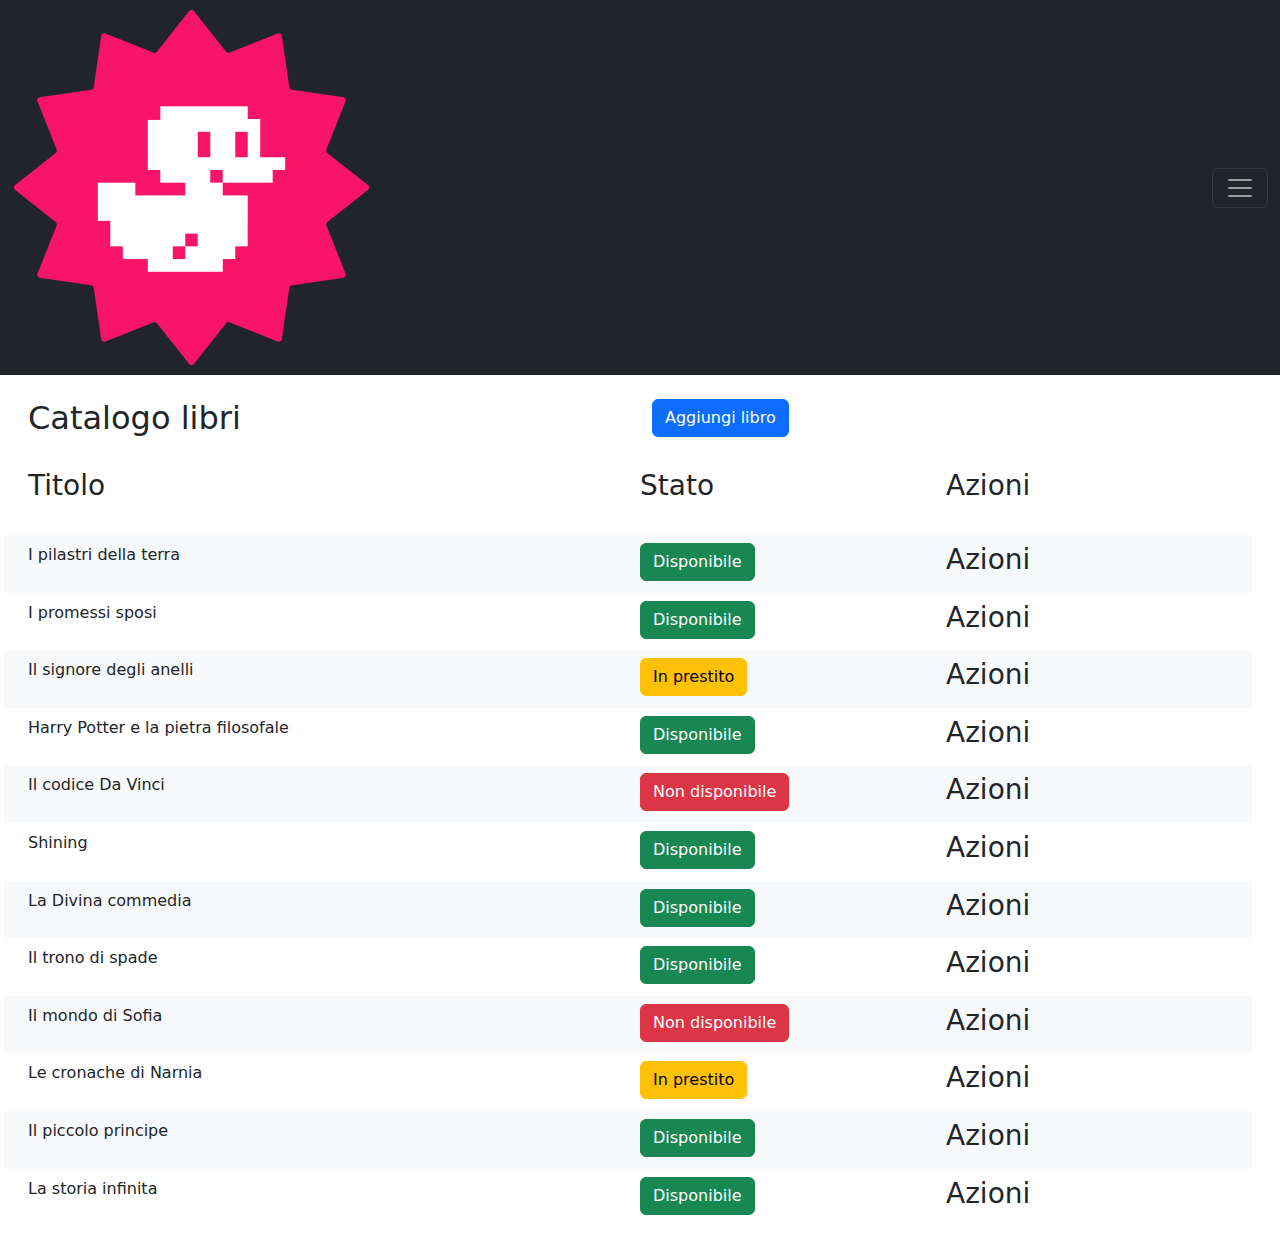
==== index.html @ d04297a4 "feat: continuo esercizio" ====
<!DOCTYPE html>
<html lang="en">
<head>
    <meta charset="UTF-8">
    <meta name="viewport" content="width=device-width, initial-scale=1.0">
    <title>Document</title>
    <!-- BOOTSTRAP -->
    <link href="https://cdn.jsdelivr.net/npm/bootstrap@5.3.3/dist/css/bootstrap.min.css" rel="stylesheet" integrity="sha384-QWTKZyjpPEjISv5WaRU9OFeRpok6YctnYmDr5pNlyT2bRjXh0JMhjY6hW+ALEwIH" crossorigin="anonymous">
</head>
<body>
    <header>
        <!-- NAVBAR -->

        <nav class="navbar navbar-expand-xs navbar-md navbar-lg bg-dark" data-bs-theme="dark">
            <div class="container-fluid">
                <img src="./img/duck.png" class="img-responsive" alt="logo duck">
                <button
            class="navbar-toggler"
            type="button"
            data-bs-toggle="collapse"
            data-bs-target="#navbarSupportedContent"
            aria-controls="navbarSupportedContent"
            aria-expanded="false"
            aria-label="Toggle navigation"
          >
            <span class="navbar-toggler-icon"></span>
          </button>

          <div class="collapse navbar-collapse" id="navbarSupportedContent">
            <ul class="navbar-nav me-auto mb-2 mb-lg-0">
              <li class="nav-item">
                <a class="nav-link active" aria-current="page" href="#">Home</a>
              </li>
              <li class="nav-item">
                <a class="nav-link" href="#">Link</a>
              </li>
              <li>
                <a href="">
                  <i class="bi bi-info-circle"></i>
                </a>
              </li>
            </ul>
          </div>
            </div>
            
        </nav>

        <!-- MENU BOTTOM         -->



    </header>

    <main class="px-3">
      <section>
        <div class="container-fluid py-4">
          <div class="row">
            <div class="col-6">
              <h2>Catalogo libri</h2>
            </div>
            <div class="col-6">
              <button type="button" class="btn btn-primary">Aggiungi libro</button>
            </div>

            <div class="row py-4">
              <div class="col-6">
                <h3>Titolo</h3>
              </div>
              <div class="col-3">
                <h3>Stato</h3>
              </div>
              <div class="col-3">
                <h3>Azioni</h3>
              </div>
            </div>

            <div class="row py-2 bg-light">
              <div class="col-6">
                <p>I pilastri della terra</p>
              </div>
              <div class="col-3">
                <button type="button" class="btn btn-success">Disponibile</button>
              </div>
              <div class="col-3">
                <h3>Azioni</h3>
              </div>
            </div>

            <div class="row py-2">
              <div class="col-6">
                <p>I promessi sposi</p>
              </div>
              <div class="col-3">
                <button type="button" class="btn btn-success">Disponibile</button>
              </div>
              <div class="col-3">
                <h3>Azioni</h3>
              </div>
            </div>

            <div class="row py-2 bg-light">
              <div class="col-6">
                <p>Il signore degli anelli</p>
              </div>
              <div class="col-3">
                <button type="button" class="btn btn-warning">In prestito</button>
              </div>
              <div class="col-3">
                <h3>Azioni</h3>
              </div>
            </div>

            <div class="row py-2">
              <div class="col-6">
                <p>Harry Potter e la pietra filosofale</p>
              </div>
              <div class="col-3">
                <button type="button" class="btn btn-success">Disponibile</button>
              </div>
              <div class="col-3">
                <h3>Azioni</h3>
              </div>
            </div>

            <div class="row py-2 bg-light">
              <div class="col-6">
                <p>Il codice Da Vinci</p>
              </div>
              <div class="col-3">
                <button type="button" class="btn btn-danger">Non disponibile</button>
              </div>
              <div class="col-3">
                <h3>Azioni</h3>
              </div>
            </div>

            <div class="row py-2">
              <div class="col-6">
                <p>Shining</p>
              </div>
              <div class="col-3">
                <button type="button" class="btn btn-success">Disponibile</button>
              </div>
              <div class="col-3">
                <h3>Azioni</h3>
              </div>
            </div>

            <div class="row py-2 bg-light">
              <div class="col-6">
                <p>La Divina commedia</p>
              </div>
              <div class="col-3">
                <button type="button" class="btn btn-success">Disponibile</button>
              </div>
              <div class="col-3">
                <h3>Azioni</h3>
              </div>
            </div>

            <div class="row py-2">
              <div class="col-6">
                <p>Il trono di spade</p>
              </div>
              <div class="col-3">
                <button type="button" class="btn btn-success">Disponibile</button>
              </div>
              <div class="col-3">
                <h3>Azioni</h3>
              </div>
            </div>

            <div class="row py-2 bg-light">
              <div class="col-6">
                <p>Il mondo di Sofia</p>
              </div>
              <div class="col-3">
                <button type="button" class="btn btn-danger">Non disponibile</button>
              </div>
              <div class="col-3">
                <h3>Azioni</h3>
              </div>
            </div>

            <div class="row py-2">
              <div class="col-6">
                <p>Le cronache di Narnia</p>
              </div>
              <div class="col-3">
                <button type="button" class="btn btn-warning">In prestito</button>
              </div>
              <div class="col-3">
                <h3>Azioni</h3>
              </div>
            </div>

            <div class="row py-2 bg-light">
              <div class="col-6">
                <p>Il piccolo principe</p>
              </div>
              <div class="col-3">
                <button type="button" class="btn btn-success">Disponibile</button>
              </div>
              <div class="col-3">
                <h3>Azioni</h3>
              </div>
            </div>

            <div class="row py-2">
              <div class="col-6">
                <p>La storia infinita</p>
              </div>
              <div class="col-3">
                <button type="button" class="btn btn-success">Disponibile</button>
              </div>
              <div class="col-3">
                <h3>Azioni</h3>
              </div>
            </div>
          </div>
          
          
        </div>
       
      </section>
    </main>
    
</body>
</html>
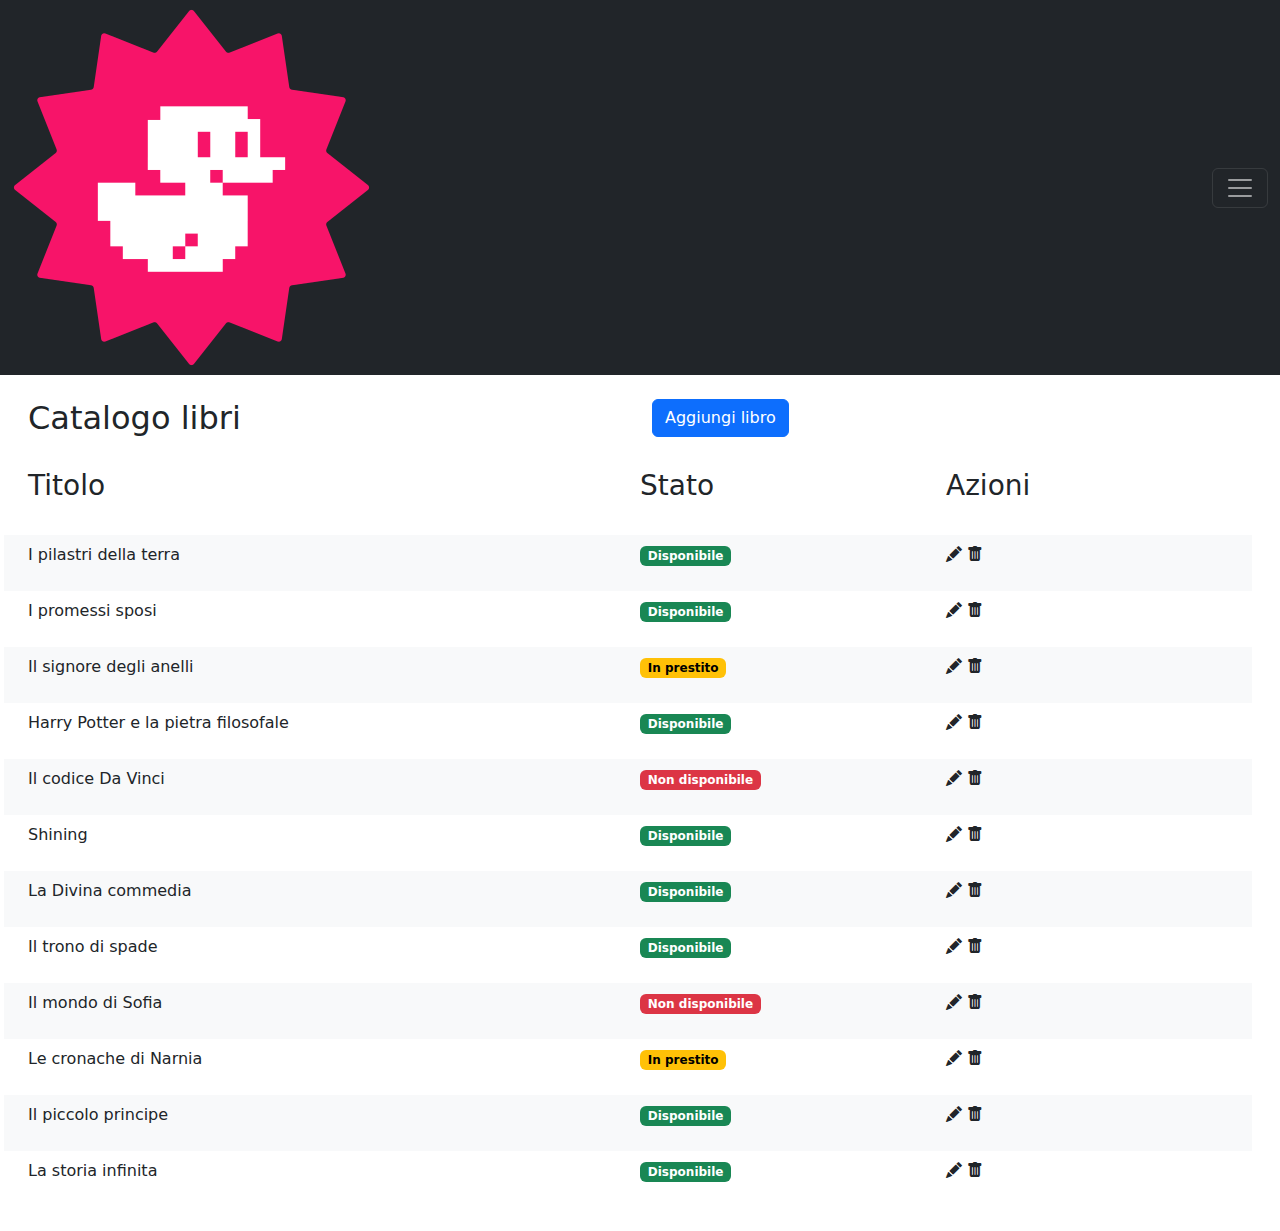
==== commit 5400809c: "feat: proseguimento" ====
--- a/index.html
+++ b/index.html
@@ -5,26 +5,37 @@
     <meta name="viewport" content="width=device-width, initial-scale=1.0">
     <title>Document</title>
     <!-- BOOTSTRAP -->
+
     <link href="https://cdn.jsdelivr.net/npm/bootstrap@5.3.3/dist/css/bootstrap.min.css" rel="stylesheet" integrity="sha384-QWTKZyjpPEjISv5WaRU9OFeRpok6YctnYmDr5pNlyT2bRjXh0JMhjY6hW+ALEwIH" crossorigin="anonymous">
+    <!-- BOOTSTRSP ICONS -->
+
+    <link rel="stylesheet" href="https://cdn.jsdelivr.net/npm/bootstrap-icons@1.11.3/font/bootstrap-icons.min.css">
 </head>
 <body>
     <header>
+
         <!-- NAVBAR -->
 
         <nav class="navbar navbar-expand-xs navbar-md navbar-lg bg-dark" data-bs-theme="dark">
             <div class="container-fluid">
                 <img src="./img/duck.png" class="img-responsive" alt="logo duck">
-                <button
-            class="navbar-toggler"
-            type="button"
-            data-bs-toggle="collapse"
-            data-bs-target="#navbarSupportedContent"
-            aria-controls="navbarSupportedContent"
-            aria-expanded="false"
-            aria-label="Toggle navigation"
-          >
-            <span class="navbar-toggler-icon"></span>
-          </button>
+
+                 <!-- MENU BOTTOM         -->
+
+                 <button
+                 class="navbar-toggler"
+                 type="button"
+                 data-bs-toggle="collapse"
+                 data-bs-target="#navbarSupportedContent"
+                 aria-controls="navbarSupportedContent"
+                 aria-expanded="false"
+                 aria-label="Toggle navigation"
+               >
+                 <span class="navbar-toggler-icon"></span>
+               </button>
+
+               <!-- MENU DI NAVIGAZIONE -->
+
 
           <div class="collapse navbar-collapse" id="navbarSupportedContent">
             <ul class="navbar-nav me-auto mb-2 mb-lg-0">
@@ -34,20 +45,11 @@
               <li class="nav-item">
                 <a class="nav-link" href="#">Link</a>
               </li>
-              <li>
-                <a href="">
-                  <i class="bi bi-info-circle"></i>
-                </a>
-              </li>
             </ul>
           </div>
             </div>
             
         </nav>
-
-        <!-- MENU BOTTOM         -->
-
-
 
     </header>
 
@@ -79,10 +81,11 @@
                 <p>I pilastri della terra</p>
               </div>
               <div class="col-3">
-                <button type="button" class="btn btn-success">Disponibile</button>
-              </div>
-              <div class="col-3">
-                <h3>Azioni</h3>
+                <span class="badge text-bg-success">Disponibile</span>
+              </div>
+              <div class="col-3">
+                <i class="bi bi-pencil-fill"></i>
+                <i class="bi bi-trash-fill"></i>
               </div>
             </div>
 
@@ -91,10 +94,11 @@
                 <p>I promessi sposi</p>
               </div>
               <div class="col-3">
-                <button type="button" class="btn btn-success">Disponibile</button>
-              </div>
-              <div class="col-3">
-                <h3>Azioni</h3>
+                <span class="badge text-bg-success">Disponibile</span>
+              </div>
+              <div class="col-3">
+                <i class="bi bi-pencil-fill"></i>
+                <i class="bi bi-trash-fill"></i>
               </div>
             </div>
 
@@ -103,10 +107,11 @@
                 <p>Il signore degli anelli</p>
               </div>
               <div class="col-3">
-                <button type="button" class="btn btn-warning">In prestito</button>
-              </div>
-              <div class="col-3">
-                <h3>Azioni</h3>
+                <span class="badge text-bg-warning">In prestito</span>
+              </div>
+              <div class="col-3">
+                <i class="bi bi-pencil-fill"></i>
+                <i class="bi bi-trash-fill"></i>
               </div>
             </div>
 
@@ -115,10 +120,11 @@
                 <p>Harry Potter e la pietra filosofale</p>
               </div>
               <div class="col-3">
-                <button type="button" class="btn btn-success">Disponibile</button>
-              </div>
-              <div class="col-3">
-                <h3>Azioni</h3>
+                <span class="badge text-bg-success">Disponibile</span>
+              </div>
+              <div class="col-3">
+                <i class="bi bi-pencil-fill"></i>
+                <i class="bi bi-trash-fill"></i>
               </div>
             </div>
 
@@ -127,10 +133,11 @@
                 <p>Il codice Da Vinci</p>
               </div>
               <div class="col-3">
-                <button type="button" class="btn btn-danger">Non disponibile</button>
-              </div>
-              <div class="col-3">
-                <h3>Azioni</h3>
+                <span class="badge text-bg-danger">Non disponibile</span>
+              </div>
+              <div class="col-3">
+                <i class="bi bi-pencil-fill"></i>
+                <i class="bi bi-trash-fill"></i>
               </div>
             </div>
 
@@ -139,10 +146,11 @@
                 <p>Shining</p>
               </div>
               <div class="col-3">
-                <button type="button" class="btn btn-success">Disponibile</button>
-              </div>
-              <div class="col-3">
-                <h3>Azioni</h3>
+                <span class="badge text-bg-success">Disponibile</span>
+              </div>
+              <div class="col-3">
+                <i class="bi bi-pencil-fill"></i>
+                <i class="bi bi-trash-fill"></i>
               </div>
             </div>
 
@@ -151,10 +159,11 @@
                 <p>La Divina commedia</p>
               </div>
               <div class="col-3">
-                <button type="button" class="btn btn-success">Disponibile</button>
-              </div>
-              <div class="col-3">
-                <h3>Azioni</h3>
+                <span class="badge text-bg-success">Disponibile</span>
+              </div>
+              <div class="col-3">
+                <i class="bi bi-pencil-fill"></i>
+                <i class="bi bi-trash-fill"></i>
               </div>
             </div>
 
@@ -163,10 +172,11 @@
                 <p>Il trono di spade</p>
               </div>
               <div class="col-3">
-                <button type="button" class="btn btn-success">Disponibile</button>
-              </div>
-              <div class="col-3">
-                <h3>Azioni</h3>
+                <span class="badge text-bg-success">Disponibile</span>
+              </div>
+              <div class="col-3">
+                <i class="bi bi-pencil-fill"></i>
+                <i class="bi bi-trash-fill"></i>
               </div>
             </div>
 
@@ -175,10 +185,11 @@
                 <p>Il mondo di Sofia</p>
               </div>
               <div class="col-3">
-                <button type="button" class="btn btn-danger">Non disponibile</button>
-              </div>
-              <div class="col-3">
-                <h3>Azioni</h3>
+                <span class="badge text-bg-danger">Non disponibile</span>
+              </div>
+              <div class="col-3">
+                <i class="bi bi-pencil-fill"></i>
+                <i class="bi bi-trash-fill"></i>
               </div>
             </div>
 
@@ -187,10 +198,11 @@
                 <p>Le cronache di Narnia</p>
               </div>
               <div class="col-3">
-                <button type="button" class="btn btn-warning">In prestito</button>
-              </div>
-              <div class="col-3">
-                <h3>Azioni</h3>
+                <span class="badge text-bg-warning">In prestito</span>
+              </div>
+              <div class="col-3">
+                <i class="bi bi-pencil-fill"></i>
+                <i class="bi bi-trash-fill"></i>
               </div>
             </div>
 
@@ -199,10 +211,11 @@
                 <p>Il piccolo principe</p>
               </div>
               <div class="col-3">
-                <button type="button" class="btn btn-success">Disponibile</button>
-              </div>
-              <div class="col-3">
-                <h3>Azioni</h3>
+                <span class="badge text-bg-success">Disponibile</span>
+              </div>
+              <div class="col-3">
+                <i class="bi bi-pencil-fill"></i>
+                <i class="bi bi-trash-fill"></i>
               </div>
             </div>
 
@@ -211,10 +224,11 @@
                 <p>La storia infinita</p>
               </div>
               <div class="col-3">
-                <button type="button" class="btn btn-success">Disponibile</button>
-              </div>
-              <div class="col-3">
-                <h3>Azioni</h3>
+                <span class="badge text-bg-success">Disponibile</span>
+              </div>
+              <div class="col-3">
+                <i class="bi bi-pencil-fill"></i>
+                <i class="bi bi-trash-fill"></i>
               </div>
             </div>
           </div>
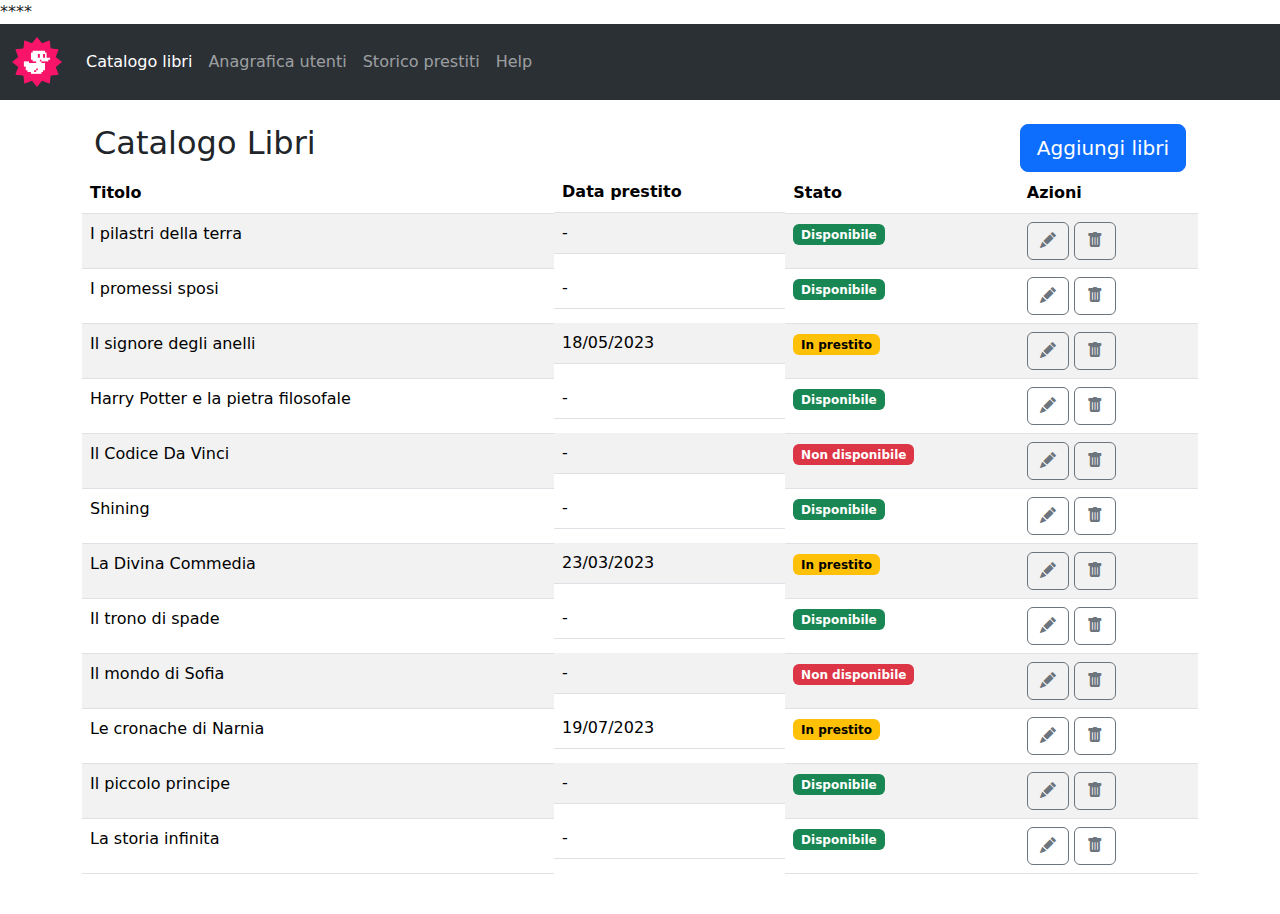
==== commit 0831f608: "feat: fine esercizio" ====
--- a/index.html
+++ b/index.html
@@ -10,234 +10,303 @@
     <!-- BOOTSTRSP ICONS -->
 
     <link rel="stylesheet" href="https://cdn.jsdelivr.net/npm/bootstrap-icons@1.11.3/font/bootstrap-icons.min.css">
+
+    **<!-- JavaScript Bundle with Popper -->**
+
+    <script src="https://cdn.jsdelivr.net/npm/bootstrap@5.1.2/dist/js/bootstrap.bundle.min.js" integrity="sha384-kQtW33rZJAHjgefvhyyzcGF3C5TFyBQBA13V1RKPf4uH+bwyzQxZ6CmMZHmNBEfJ" crossorigin="anonymous"></script>
 </head>
 <body>
     <header>
 
         <!-- NAVBAR -->
-
-        <nav class="navbar navbar-expand-xs navbar-md navbar-lg bg-dark" data-bs-theme="dark">
-            <div class="container-fluid">
-                <img src="./img/duck.png" class="img-responsive" alt="logo duck">
-
-                 <!-- MENU BOTTOM         -->
-
-                 <button
-                 class="navbar-toggler"
-                 type="button"
-                 data-bs-toggle="collapse"
-                 data-bs-target="#navbarSupportedContent"
-                 aria-controls="navbarSupportedContent"
-                 aria-expanded="false"
-                 aria-label="Toggle navigation"
-               >
-                 <span class="navbar-toggler-icon"></span>
-               </button>
-
-               <!-- MENU DI NAVIGAZIONE -->
-
-
-          <div class="collapse navbar-collapse" id="navbarSupportedContent">
-            <ul class="navbar-nav me-auto mb-2 mb-lg-0">
-              <li class="nav-item">
-                <a class="nav-link active" aria-current="page" href="#">Home</a>
-              </li>
-              <li class="nav-item">
-                <a class="nav-link" href="#">Link</a>
-              </li>
-            </ul>
-          </div>
-            </div>
-            
-        </nav>
-
-    </header>
-
-    <main class="px-3">
-      <section>
-        <div class="container-fluid py-4">
-          <div class="row">
-            <div class="col-6">
-              <h2>Catalogo libri</h2>
-            </div>
-            <div class="col-6">
-              <button type="button" class="btn btn-primary">Aggiungi libro</button>
-            </div>
-
-            <div class="row py-4">
-              <div class="col-6">
-                <h3>Titolo</h3>
-              </div>
-              <div class="col-3">
-                <h3>Stato</h3>
-              </div>
-              <div class="col-3">
-                <h3>Azioni</h3>
-              </div>
-            </div>
-
-            <div class="row py-2 bg-light">
-              <div class="col-6">
-                <p>I pilastri della terra</p>
-              </div>
-              <div class="col-3">
-                <span class="badge text-bg-success">Disponibile</span>
-              </div>
-              <div class="col-3">
-                <i class="bi bi-pencil-fill"></i>
-                <i class="bi bi-trash-fill"></i>
-              </div>
-            </div>
-
-            <div class="row py-2">
-              <div class="col-6">
-                <p>I promessi sposi</p>
-              </div>
-              <div class="col-3">
-                <span class="badge text-bg-success">Disponibile</span>
-              </div>
-              <div class="col-3">
-                <i class="bi bi-pencil-fill"></i>
-                <i class="bi bi-trash-fill"></i>
-              </div>
-            </div>
-
-            <div class="row py-2 bg-light">
-              <div class="col-6">
-                <p>Il signore degli anelli</p>
-              </div>
-              <div class="col-3">
-                <span class="badge text-bg-warning">In prestito</span>
-              </div>
-              <div class="col-3">
-                <i class="bi bi-pencil-fill"></i>
-                <i class="bi bi-trash-fill"></i>
-              </div>
-            </div>
-
-            <div class="row py-2">
-              <div class="col-6">
-                <p>Harry Potter e la pietra filosofale</p>
-              </div>
-              <div class="col-3">
-                <span class="badge text-bg-success">Disponibile</span>
-              </div>
-              <div class="col-3">
-                <i class="bi bi-pencil-fill"></i>
-                <i class="bi bi-trash-fill"></i>
-              </div>
-            </div>
-
-            <div class="row py-2 bg-light">
-              <div class="col-6">
-                <p>Il codice Da Vinci</p>
-              </div>
-              <div class="col-3">
-                <span class="badge text-bg-danger">Non disponibile</span>
-              </div>
-              <div class="col-3">
-                <i class="bi bi-pencil-fill"></i>
-                <i class="bi bi-trash-fill"></i>
-              </div>
-            </div>
-
-            <div class="row py-2">
-              <div class="col-6">
-                <p>Shining</p>
-              </div>
-              <div class="col-3">
-                <span class="badge text-bg-success">Disponibile</span>
-              </div>
-              <div class="col-3">
-                <i class="bi bi-pencil-fill"></i>
-                <i class="bi bi-trash-fill"></i>
-              </div>
-            </div>
-
-            <div class="row py-2 bg-light">
-              <div class="col-6">
-                <p>La Divina commedia</p>
-              </div>
-              <div class="col-3">
-                <span class="badge text-bg-success">Disponibile</span>
-              </div>
-              <div class="col-3">
-                <i class="bi bi-pencil-fill"></i>
-                <i class="bi bi-trash-fill"></i>
-              </div>
-            </div>
-
-            <div class="row py-2">
-              <div class="col-6">
-                <p>Il trono di spade</p>
-              </div>
-              <div class="col-3">
-                <span class="badge text-bg-success">Disponibile</span>
-              </div>
-              <div class="col-3">
-                <i class="bi bi-pencil-fill"></i>
-                <i class="bi bi-trash-fill"></i>
-              </div>
-            </div>
-
-            <div class="row py-2 bg-light">
-              <div class="col-6">
-                <p>Il mondo di Sofia</p>
-              </div>
-              <div class="col-3">
-                <span class="badge text-bg-danger">Non disponibile</span>
-              </div>
-              <div class="col-3">
-                <i class="bi bi-pencil-fill"></i>
-                <i class="bi bi-trash-fill"></i>
-              </div>
-            </div>
-
-            <div class="row py-2">
-              <div class="col-6">
-                <p>Le cronache di Narnia</p>
-              </div>
-              <div class="col-3">
-                <span class="badge text-bg-warning">In prestito</span>
-              </div>
-              <div class="col-3">
-                <i class="bi bi-pencil-fill"></i>
-                <i class="bi bi-trash-fill"></i>
-              </div>
-            </div>
-
-            <div class="row py-2 bg-light">
-              <div class="col-6">
-                <p>Il piccolo principe</p>
-              </div>
-              <div class="col-3">
-                <span class="badge text-bg-success">Disponibile</span>
-              </div>
-              <div class="col-3">
-                <i class="bi bi-pencil-fill"></i>
-                <i class="bi bi-trash-fill"></i>
-              </div>
-            </div>
-
-            <div class="row py-2">
-              <div class="col-6">
-                <p>La storia infinita</p>
-              </div>
-              <div class="col-3">
-                <span class="badge text-bg-success">Disponibile</span>
-              </div>
-              <div class="col-3">
-                <i class="bi bi-pencil-fill"></i>
-                <i class="bi bi-trash-fill"></i>
-              </div>
+        <nav class="navbar navbar-expand-lg bg-body-tertiary bg-dark" data-bs-theme="dark" >
+          <div class="container-fluid">
+            <a class="navbar-brand" href="#"> <img src="./img/duck.png" alt="Bootstrap" width="50" height="50"></a>
+            <button class="navbar-toggler" type="button" data-bs-toggle="collapse" data-bs-target="#navbarSupportedContent" aria-controls="navbarSupportedContent" aria-expanded="false" aria-label="Toggle navigation">
+              <span class="navbar-toggler-icon"></span>
+            </button>
+            <div class="collapse navbar-collapse" id="navbarSupportedContent">
+              <ul class="navbar-nav me-auto mb-2 mb-lg-0">
+                <li class="nav-item">
+                  <a class="nav-link active" aria-current="page" href="#">Catalogo libri</a>
+                </li>
+                <li class="nav-item">
+                  <a class="nav-link" href="#">Anagrafica utenti</a>
+                </li>
+                <li class="nav-item">
+                  <a class="nav-link" href="#">Storico prestiti</a>
+                </li>
+                <li class="nav-item">
+                  <a class="nav-link" href="#">Help</a>
+                </li>
+              </ul>
             </div>
           </div>
+        </nav>
+        
+    </header>
+
+    <main class="py-4">
+      <!-- PRIMA SECTION -->
+
+      <section>
+        <div class="container d-flex justify-content-between px-4">
+          <h2>Catalogo Libri</h2>
+          <button type="button" class="btn btn-primary btn-lg">Aggiungi libri</button>
+        </div>
+      </section>
+
+      <section>
+        <!-- SECONDA SECTION -->
+
+         <div class="container">
+          <table class="table table-striped">
+            <thead>
+              <tr>
+                <th scope="col-5">Titolo</th>
+                <th scope="col-3" class="d-none d-sm-block">Data prestito</th>
+                <th scope="col-3">Stato</th>
+                <th scope="col-1">Azioni</th>
+              </tr>
+            </thead>
+            <tbody>
+
+              <!-- ROW 1 -->
+
+              <tr>
+                <td>I pilastri della terra</td>
+                <td class="d-none d-sm-block">-</td>
+                <td>
+                  <span class="badge text-bg-success">Disponibile</span>
+                </td>
+                <td>
+                  <button type="button" class="btn btn-outline-secondary">
+                    <i class="bi bi-pencil-fill"></i>
+                  </button>
+                  <button type="button" class="btn btn-outline-secondary">
+                    <i class="bi bi-trash-fill"></i>
+                  </button>
+                </td>
+              </tr>
+
+              <!-- ROW 2 -->
+
+              <tr>
+                <td>I promessi sposi</td>
+                <td class="d-none d-sm-block">-</td>
+                <td>
+                  <span class="badge text-bg-success">Disponibile</span>
+                </td>
+                <td>
+                  <button type="button" class="btn btn-outline-secondary">
+                    <i class="bi bi-pencil-fill"></i>
+                  </button>
+                  <button type="button" class="btn btn-outline-secondary">
+                    <i class="bi bi-trash-fill"></i>
+                  </button>
+                </td>
+              </tr>
+
+              <!-- ROW 3 -->
+
+              <tr>
+                <td>Il signore degli anelli</td>
+                <td class="d-none d-sm-block">18/05/2023</td>
+                <td>
+                  <span class="badge text-bg-warning">In prestito</span>
+                </td>
+                <td>
+                  <button type="button" class="btn btn-outline-secondary">
+                    <i class="bi bi-pencil-fill"></i>
+                  </button>
+                  <button type="button" class="btn btn-outline-secondary">
+                    <i class="bi bi-trash-fill"></i>
+                  </button>
+                </td>
+              </tr>
+
+              <!-- ROW 4 -->
+
+              <tr>
+                <td>Harry Potter e la pietra filosofale</td>
+                <td class="d-none d-sm-block">-</td>
+                <td>
+                  <span class="badge text-bg-success">Disponibile</span>
+                </td>
+                <td>
+                  <button type="button" class="btn btn-outline-secondary">
+                    <i class="bi bi-pencil-fill"></i>
+                  </button>
+                  <button type="button" class="btn btn-outline-secondary">
+                    <i class="bi bi-trash-fill"></i>
+                  </button>
+                </td>
+              </tr>
+
+              <!-- ROW 5 -->
+              <tr>
+                <td>Il Codice Da Vinci</td>
+                <td class="d-none d-sm-block">-</td>
+                <td>
+                  <span class="badge text-bg-danger">Non disponibile</span>
+                </td>
+                <td>
+                  <button type="button" class="btn btn-outline-secondary">
+                    <i class="bi bi-pencil-fill"></i>
+                  </button>
+                  <button type="button" class="btn btn-outline-secondary">
+                    <i class="bi bi-trash-fill"></i>
+                  </button>
+                </td>
+              </tr>
+
+              <!-- ROW 6 -->
+
+              <tr>
+                <td>Shining</td>
+                <td class="d-none d-sm-block">-</td>
+                <td>
+                  <span class="badge text-bg-success">Disponibile</span>
+                </td>
+                <td>
+                  <button type="button" class="btn btn-outline-secondary">
+                    <i class="bi bi-pencil-fill"></i>
+                  </button>
+                  <button type="button" class="btn btn-outline-secondary">
+                    <i class="bi bi-trash-fill"></i>
+                  </button>
+                </td>
+              </tr>
+
+              <!-- ROW 7 -->
+
+              <tr>
+                <td>La Divina Commedia</td>
+                <td class="d-none d-sm-block">23/03/2023</td>
+                <td>
+                  <span class="badge text-bg-warning">In prestito</span>
+                </td>
+                <td>
+                  <button type="button" class="btn btn-outline-secondary">
+                    <i class="bi bi-pencil-fill"></i>
+                  </button>
+                  <button type="button" class="btn btn-outline-secondary">
+                    <i class="bi bi-trash-fill"></i>
+                  </button>
+                </td>
+              </tr>
+
+              <!-- ROW 8 -->
+
+              <tr>
+                <td>Il trono di spade</td>
+                <td class="d-none d-sm-block">-</td>
+                <td>
+                  <span class="badge text-bg-success">Disponibile</span>
+                </td>
+                <td>
+                  <button type="button" class="btn btn-outline-secondary">
+                    <i class="bi bi-pencil-fill"></i>
+                  </button>
+                  <button type="button" class="btn btn-outline-secondary">
+                    <i class="bi bi-trash-fill"></i>
+                  </button>
+                </td>
+              </tr>
+
+              <!-- ROW 9 -->
+
+              <tr>
+                <td>Il mondo di Sofia</td>
+                <td class="d-none d-sm-block">-</td>
+                <td>
+                  <span class="badge text-bg-danger">Non disponibile</span>
+                </td>
+                <td>
+                  <button type="button" class="btn btn-outline-secondary">
+                    <i class="bi bi-pencil-fill"></i>
+                  </button>
+                  <button type="button" class="btn btn-outline-secondary">
+                    <i class="bi bi-trash-fill"></i>
+                  </button>
+                </td>
+              </tr>
+
+              <!-- ROW 10 -->
+
+              <tr>
+                <td>Le cronache di Narnia</td>
+                <td class="d-none d-sm-block">19/07/2023</td>
+                <td>
+                  <span class="badge text-bg-warning">In prestito</span>
+                </td>
+                <td>
+                  <button type="button" class="btn btn-outline-secondary">
+                    <i class="bi bi-pencil-fill"></i>
+                  </button>
+                  <button type="button" class="btn btn-outline-secondary">
+                    <i class="bi bi-trash-fill"></i>
+                  </button>
+                </td>
+              </tr>
+
+              <!-- ROW 11 -->
+
+              <tr>
+                <td>Il piccolo principe</td>
+                <td class="d-none d-sm-block">-</td>
+                <td>
+                  <span class="badge text-bg-success">Disponibile</span>
+                </td>
+                <td>
+                  <button type="button" class="btn btn-outline-secondary">
+                    <i class="bi bi-pencil-fill"></i>
+                  </button>
+                  <button type="button" class="btn btn-outline-secondary">
+                    <i class="bi bi-trash-fill"></i>
+                  </button>
+                </td>
+              </tr>
+
+              <!-- ROW 12 -->
+
+              <tr>
+                <td>La storia infinita</td>
+                <td class="d-none d-sm-block">-</td>
+                <td>
+                  <span class="badge text-bg-success">Disponibile</span>
+                </td>
+                <td>
+                  <button type="button" class="btn btn-outline-secondary">
+                    <i class="bi bi-pencil-fill"></i>
+                  </button>
+                  <button type="button" class="btn btn-outline-secondary">
+                    <i class="bi bi-trash-fill"></i>
+                  </button>
+                </td>
+              </tr>
+
+
+
+
+             
+             
+            </tbody>
+          </table>
+
+  
+        
+
+      </section>
+
+
+         </div>
           
-          
-        </div>
+
+    </main>
        
-      </section>
-    </main>
+
+         
     
 </body>
 </html>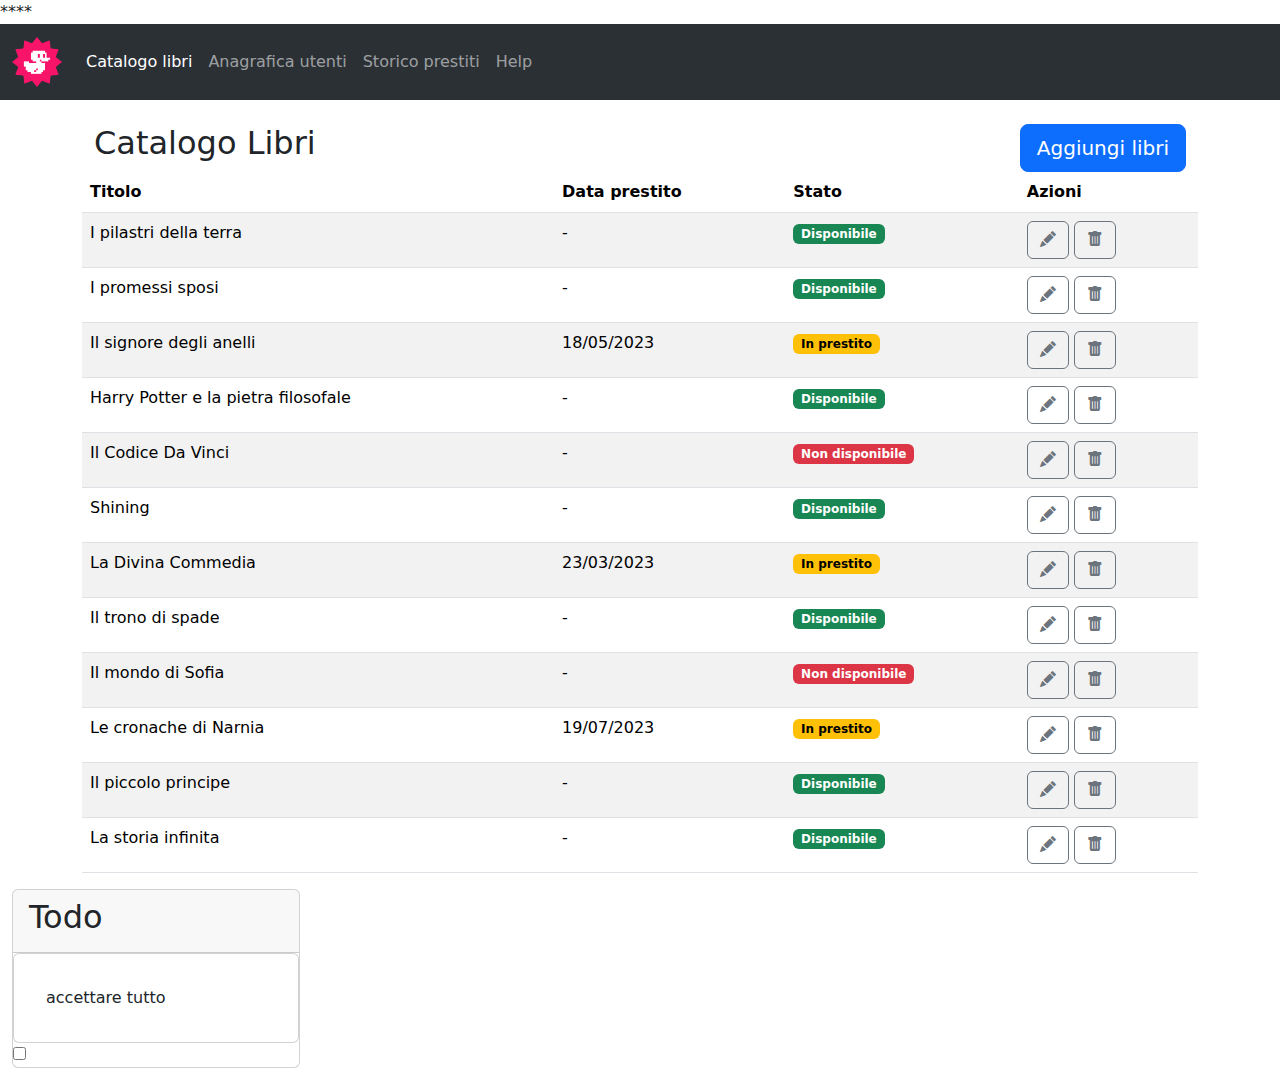
==== commit 95030680: "feat: miglioramento table" ====
--- a/index.html
+++ b/index.html
@@ -64,7 +64,7 @@
             <thead>
               <tr>
                 <th scope="col-5">Titolo</th>
-                <th scope="col-3" class="d-none d-sm-block">Data prestito</th>
+                <th scope="col-3" class="d-none d-sm-table-cell">Data prestito</th>
                 <th scope="col-3">Stato</th>
                 <th scope="col-1">Azioni</th>
               </tr>
@@ -75,7 +75,7 @@
 
               <tr>
                 <td>I pilastri della terra</td>
-                <td class="d-none d-sm-block">-</td>
+                <td class="d-none d-sm-table-cell">-</td>
                 <td>
                   <span class="badge text-bg-success">Disponibile</span>
                 </td>
@@ -93,7 +93,7 @@
 
               <tr>
                 <td>I promessi sposi</td>
-                <td class="d-none d-sm-block">-</td>
+                <td class="d-none d-sm-table-cell">-</td>
                 <td>
                   <span class="badge text-bg-success">Disponibile</span>
                 </td>
@@ -111,7 +111,7 @@
 
               <tr>
                 <td>Il signore degli anelli</td>
-                <td class="d-none d-sm-block">18/05/2023</td>
+                <td class="d-none d-sm-table-cell">18/05/2023</td>
                 <td>
                   <span class="badge text-bg-warning">In prestito</span>
                 </td>
@@ -129,7 +129,7 @@
 
               <tr>
                 <td>Harry Potter e la pietra filosofale</td>
-                <td class="d-none d-sm-block">-</td>
+                <td class="d-none d-sm-table-cell">-</td>
                 <td>
                   <span class="badge text-bg-success">Disponibile</span>
                 </td>
@@ -146,7 +146,7 @@
               <!-- ROW 5 -->
               <tr>
                 <td>Il Codice Da Vinci</td>
-                <td class="d-none d-sm-block">-</td>
+                <td class="d-none d-sm-table-cell">-</td>
                 <td>
                   <span class="badge text-bg-danger">Non disponibile</span>
                 </td>
@@ -164,7 +164,7 @@
 
               <tr>
                 <td>Shining</td>
-                <td class="d-none d-sm-block">-</td>
+                <td class="d-none d-sm-table-cell">-</td>
                 <td>
                   <span class="badge text-bg-success">Disponibile</span>
                 </td>
@@ -182,7 +182,7 @@
 
               <tr>
                 <td>La Divina Commedia</td>
-                <td class="d-none d-sm-block">23/03/2023</td>
+                <td class="d-none d-sm-table-cell">23/03/2023</td>
                 <td>
                   <span class="badge text-bg-warning">In prestito</span>
                 </td>
@@ -200,7 +200,7 @@
 
               <tr>
                 <td>Il trono di spade</td>
-                <td class="d-none d-sm-block">-</td>
+                <td class="d-none d-sm-table-cell">-</td>
                 <td>
                   <span class="badge text-bg-success">Disponibile</span>
                 </td>
@@ -218,7 +218,7 @@
 
               <tr>
                 <td>Il mondo di Sofia</td>
-                <td class="d-none d-sm-block">-</td>
+                <td class="d-none d-sm-table-cell">-</td>
                 <td>
                   <span class="badge text-bg-danger">Non disponibile</span>
                 </td>
@@ -236,7 +236,7 @@
 
               <tr>
                 <td>Le cronache di Narnia</td>
-                <td class="d-none d-sm-block">19/07/2023</td>
+                <td class="d-none d-sm-table-cell">19/07/2023</td>
                 <td>
                   <span class="badge text-bg-warning">In prestito</span>
                 </td>
@@ -254,7 +254,7 @@
 
               <tr>
                 <td>Il piccolo principe</td>
-                <td class="d-none d-sm-block">-</td>
+                <td class="d-none d-sm-table-cell">-</td>
                 <td>
                   <span class="badge text-bg-success">Disponibile</span>
                 </td>
@@ -272,31 +272,49 @@
 
               <tr>
                 <td>La storia infinita</td>
-                <td class="d-none d-sm-block">-</td>
-                <td>
-                  <span class="badge text-bg-success">Disponibile</span>
-                </td>
-                <td>
-                  <button type="button" class="btn btn-outline-secondary">
-                    <i class="bi bi-pencil-fill"></i>
-                  </button>
-                  <button type="button" class="btn btn-outline-secondary">
-                    <i class="bi bi-trash-fill"></i>
-                  </button>
-                </td>
-              </tr>
-
-
-
-
-             
-             
+                <td class="d-none d-sm-table-cell">-</td>
+                <td>
+                  <span class="badge text-bg-success">Disponibile</span>
+                </td>
+                <td>
+                  <button type="button" class="btn btn-outline-secondary">
+                    <i class="bi bi-pencil-fill"></i>
+                  </button>
+                  <button type="button" class="btn btn-outline-secondary">
+                    <i class="bi bi-trash-fill"></i>
+                  </button>
+                </td>
+              </tr>  
             </tbody>
           </table>
 
+      </section>
+
+      <!-- TERZA SECTION -->
+
+      <section>
+        <div class="container-fluid">
+
+          <div class="card" style="width: 18rem;">
+            <div class="card-header">
+              <h2>Todo</h2>
+            </div>
+
+            <div class="card">
+              <div class="card-body m-3">
+                accettare tutto 
+              </div>
+            </div>
   
+            <div>
+              <input type="checkbox" chiamare la segr>
+  
+            </div>
+            
+          </div>
+
+        </div>
         
-
       </section>
 
 
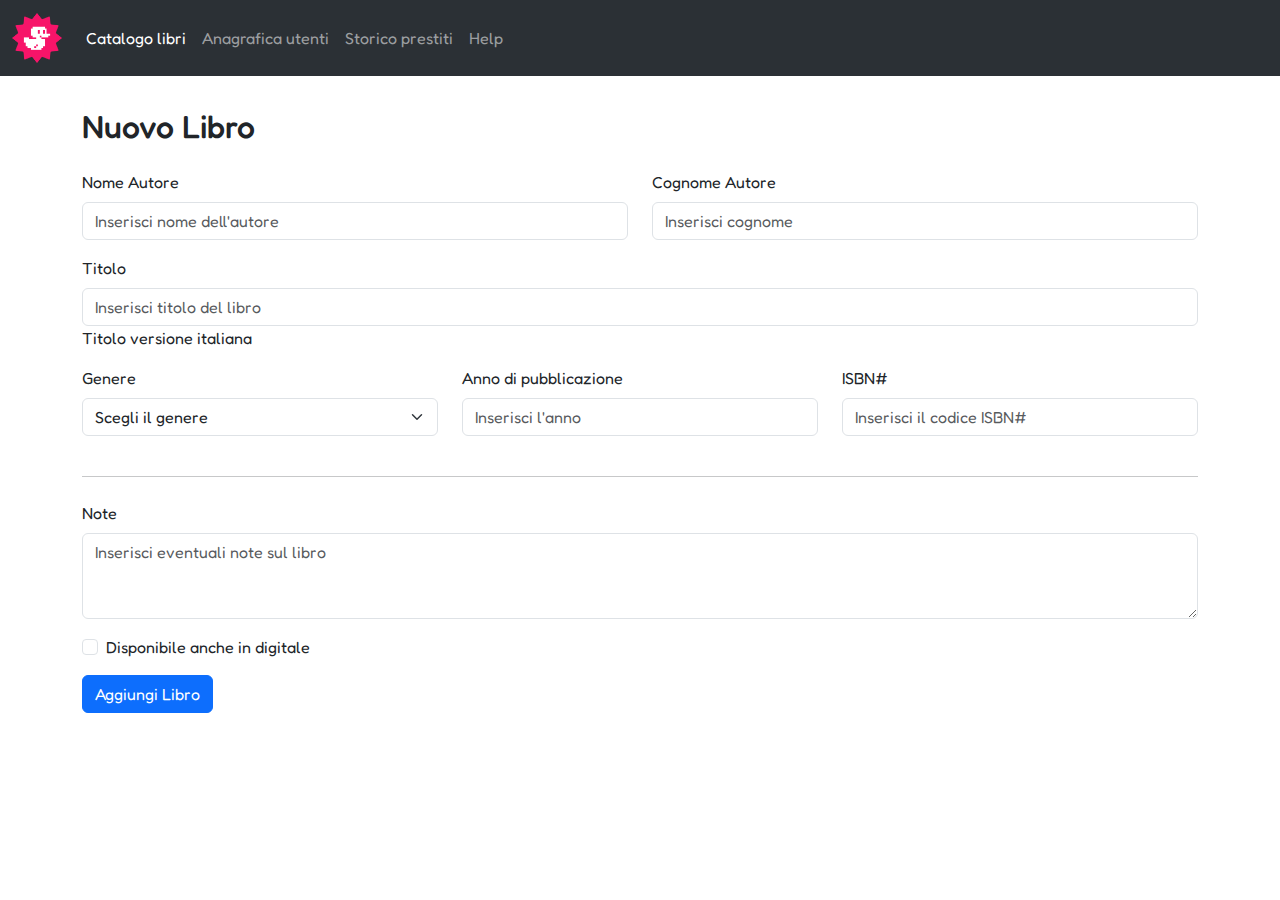
==== commit 6b5c95d4: "feat: aggiunto font family esercizio 2" ====
--- a/index.html
+++ b/index.html
@@ -3,22 +3,27 @@
 <head>
     <meta charset="UTF-8">
     <meta name="viewport" content="width=device-width, initial-scale=1.0">
-    <title>Document</title>
-    <!-- BOOTSTRAP -->
+    <title>Informazioni personali</title>
+    <!-- LINK BOOTSTRAP -->
 
     <link href="https://cdn.jsdelivr.net/npm/bootstrap@5.3.3/dist/css/bootstrap.min.css" rel="stylesheet" integrity="sha384-QWTKZyjpPEjISv5WaRU9OFeRpok6YctnYmDr5pNlyT2bRjXh0JMhjY6hW+ALEwIH" crossorigin="anonymous">
-    <!-- BOOTSTRSP ICONS -->
+    
+    <!-- LINK CSS -->
+     
+    <link rel="stylesheet" href="./style.css">
 
-    <link rel="stylesheet" href="https://cdn.jsdelivr.net/npm/bootstrap-icons@1.11.3/font/bootstrap-icons.min.css">
+    <!-- GOOGLE FONT -->
 
-    **<!-- JavaScript Bundle with Popper -->**
-
-    <script src="https://cdn.jsdelivr.net/npm/bootstrap@5.1.2/dist/js/bootstrap.bundle.min.js" integrity="sha384-kQtW33rZJAHjgefvhyyzcGF3C5TFyBQBA13V1RKPf4uH+bwyzQxZ6CmMZHmNBEfJ" crossorigin="anonymous"></script>
+    <link rel="preconnect" href="https://fonts.googleapis.com">
+    <link rel="preconnect" href="https://fonts.gstatic.com" crossorigin>
+    <link href="https://fonts.googleapis.com/css2?family=Fredoka:wght@300..700&family=Righteous&family=Roboto:ital,wght@0,100..900;1,100..900&display=swap" rel="stylesheet">
 </head>
 <body>
+
     <header>
 
         <!-- NAVBAR -->
+
         <nav class="navbar navbar-expand-lg bg-body-tertiary bg-dark" data-bs-theme="dark" >
           <div class="container-fluid">
             <a class="navbar-brand" href="#"> <img src="./img/duck.png" alt="Bootstrap" width="50" height="50"></a>
@@ -46,285 +51,91 @@
         
     </header>
 
-    <main class="py-4">
-      <!-- PRIMA SECTION -->
+    <main class="py-3">
+        <section>
+            <div class="container">
+                <h2 class="py-3">Nuovo Libro</h2>
+                <form class="row" action="">
+                  <div class="col-6 mb-3">
+                    <label for="nome" class="form-label">Nome Autore</label>
+                    <input type="text" class="form-control" id="nome" placeholder="Inserisci nome dell'autore">
 
-      <section>
-        <div class="container d-flex justify-content-between px-4">
-          <h2>Catalogo Libri</h2>
-          <button type="button" class="btn btn-primary btn-lg">Aggiungi libri</button>
-        </div>
-      </section>
+                  </div>
 
-      <section>
-        <!-- SECONDA SECTION -->
+                  <div class="col-6">
+                    <label for="cognome" class="form-label">Cognome Autore</label>
+                    <input type="text" class="form-control" id="cognome" placeholder="Inserisci cognome">
 
-         <div class="container">
-          <table class="table table-striped">
-            <thead>
-              <tr>
-                <th scope="col-5">Titolo</th>
-                <th scope="col-3" class="d-none d-sm-table-cell">Data prestito</th>
-                <th scope="col-3">Stato</th>
-                <th scope="col-1">Azioni</th>
-              </tr>
-            </thead>
-            <tbody>
+                  </div>
 
-              <!-- ROW 1 -->
+                  <div class="col-12">
+                    <label for="titolo" class="form-label">Titolo</label>
+                    <input type="text" class="form-control" id="titolo" placeholder="Inserisci titolo del libro">
+                    <p>Titolo versione italiana</p>
 
-              <tr>
-                <td>I pilastri della terra</td>
-                <td class="d-none d-sm-table-cell">-</td>
-                <td>
-                  <span class="badge text-bg-success">Disponibile</span>
-                </td>
-                <td>
-                  <button type="button" class="btn btn-outline-secondary">
-                    <i class="bi bi-pencil-fill"></i>
-                  </button>
-                  <button type="button" class="btn btn-outline-secondary">
-                    <i class="bi bi-trash-fill"></i>
-                  </button>
-                </td>
-              </tr>
 
-              <!-- ROW 2 -->
+                  </div>
+                  <div class="col-12 col-lg-4">
+                    <label for="genere" class="form-label">Genere</label>
+                    <select class="form-select" id="genere">
+                      <option selected>Scegli il genere</option>
+                      <option value="1">Uomo</option>
+                      <option value="2">Donna</option>
+                    </select>
 
-              <tr>
-                <td>I promessi sposi</td>
-                <td class="d-none d-sm-table-cell">-</td>
-                <td>
-                  <span class="badge text-bg-success">Disponibile</span>
-                </td>
-                <td>
-                  <button type="button" class="btn btn-outline-secondary">
-                    <i class="bi bi-pencil-fill"></i>
-                  </button>
-                  <button type="button" class="btn btn-outline-secondary">
-                    <i class="bi bi-trash-fill"></i>
-                  </button>
-                </td>
-              </tr>
+                  </div>
+                  <div class="col-12 col-lg-4">
+                    <label for="anno-pubblicazione" class="form-label">Anno di pubblicazione</label>
+                    <input type="text" class="form-control" id="anno-pubblicazione" placeholder="Inserisci l'anno">
 
-              <!-- ROW 3 -->
+                  </div>
+                  <div class="col-12 col-lg-4">
+                    <label for="isbn" class="form-label">ISBN#</label>
+                    <input type="text" class="form-control" id="isbn" placeholder="Inserisci il codice ISBN#">
+                  </div>
 
-              <tr>
-                <td>Il signore degli anelli</td>
-                <td class="d-none d-sm-table-cell">18/05/2023</td>
-                <td>
-                  <span class="badge text-bg-warning">In prestito</span>
-                </td>
-                <td>
-                  <button type="button" class="btn btn-outline-secondary">
-                    <i class="bi bi-pencil-fill"></i>
-                  </button>
-                  <button type="button" class="btn btn-outline-secondary">
-                    <i class="bi bi-trash-fill"></i>
-                  </button>
-                </td>
-              </tr>
+                  <div class="col-12 mt-3">
+                    <hr class="my-4">
+                  </div>
 
-              <!-- ROW 4 -->
+          
 
-              <tr>
-                <td>Harry Potter e la pietra filosofale</td>
-                <td class="d-none d-sm-table-cell">-</td>
-                <td>
-                  <span class="badge text-bg-success">Disponibile</span>
-                </td>
-                <td>
-                  <button type="button" class="btn btn-outline-secondary">
-                    <i class="bi bi-pencil-fill"></i>
-                  </button>
-                  <button type="button" class="btn btn-outline-secondary">
-                    <i class="bi bi-trash-fill"></i>
-                  </button>
-                </td>
-              </tr>
+                  <div class="container">
+                    <div class="col-12">
+                      <div class="mb-3">
+                        <label for="textarea" class="form-label">Note</label>
+                        <textarea class="form-control" id="textarea" rows="3" placeholder="Inserisci eventuali note sul libro"></textarea>
+                      </div>
+                    </div>
+  
+                    <div class="col-12 mt-3">
+                      <div class="form-check">
+                        <input class="form-check-input" type="checkbox" value="" id="checkbox">
+                        <label class="form-check-label" for="checkbox">Disponibile anche in digitale</label>
+                      </div>
+                    </div>
+  
+                    <div class="col-12 mt-3">
+                      <a class="btn btn-primary" href="#" role="button">Aggiungi Libro</a>
+                    </div>
+  
 
-              <!-- ROW 5 -->
-              <tr>
-                <td>Il Codice Da Vinci</td>
-                <td class="d-none d-sm-table-cell">-</td>
-                <td>
-                  <span class="badge text-bg-danger">Non disponibile</span>
-                </td>
-                <td>
-                  <button type="button" class="btn btn-outline-secondary">
-                    <i class="bi bi-pencil-fill"></i>
-                  </button>
-                  <button type="button" class="btn btn-outline-secondary">
-                    <i class="bi bi-trash-fill"></i>
-                  </button>
-                </td>
-              </tr>
+                  </div>
 
-              <!-- ROW 6 -->
+                
 
-              <tr>
-                <td>Shining</td>
-                <td class="d-none d-sm-table-cell">-</td>
-                <td>
-                  <span class="badge text-bg-success">Disponibile</span>
-                </td>
-                <td>
-                  <button type="button" class="btn btn-outline-secondary">
-                    <i class="bi bi-pencil-fill"></i>
-                  </button>
-                  <button type="button" class="btn btn-outline-secondary">
-                    <i class="bi bi-trash-fill"></i>
-                  </button>
-                </td>
-              </tr>
 
-              <!-- ROW 7 -->
+                 
 
-              <tr>
-                <td>La Divina Commedia</td>
-                <td class="d-none d-sm-table-cell">23/03/2023</td>
-                <td>
-                  <span class="badge text-bg-warning">In prestito</span>
-                </td>
-                <td>
-                  <button type="button" class="btn btn-outline-secondary">
-                    <i class="bi bi-pencil-fill"></i>
-                  </button>
-                  <button type="button" class="btn btn-outline-secondary">
-                    <i class="bi bi-trash-fill"></i>
-                  </button>
-                </td>
-              </tr>
+                 
+                </form>
 
-              <!-- ROW 8 -->
-
-              <tr>
-                <td>Il trono di spade</td>
-                <td class="d-none d-sm-table-cell">-</td>
-                <td>
-                  <span class="badge text-bg-success">Disponibile</span>
-                </td>
-                <td>
-                  <button type="button" class="btn btn-outline-secondary">
-                    <i class="bi bi-pencil-fill"></i>
-                  </button>
-                  <button type="button" class="btn btn-outline-secondary">
-                    <i class="bi bi-trash-fill"></i>
-                  </button>
-                </td>
-              </tr>
-
-              <!-- ROW 9 -->
-
-              <tr>
-                <td>Il mondo di Sofia</td>
-                <td class="d-none d-sm-table-cell">-</td>
-                <td>
-                  <span class="badge text-bg-danger">Non disponibile</span>
-                </td>
-                <td>
-                  <button type="button" class="btn btn-outline-secondary">
-                    <i class="bi bi-pencil-fill"></i>
-                  </button>
-                  <button type="button" class="btn btn-outline-secondary">
-                    <i class="bi bi-trash-fill"></i>
-                  </button>
-                </td>
-              </tr>
-
-              <!-- ROW 10 -->
-
-              <tr>
-                <td>Le cronache di Narnia</td>
-                <td class="d-none d-sm-table-cell">19/07/2023</td>
-                <td>
-                  <span class="badge text-bg-warning">In prestito</span>
-                </td>
-                <td>
-                  <button type="button" class="btn btn-outline-secondary">
-                    <i class="bi bi-pencil-fill"></i>
-                  </button>
-                  <button type="button" class="btn btn-outline-secondary">
-                    <i class="bi bi-trash-fill"></i>
-                  </button>
-                </td>
-              </tr>
-
-              <!-- ROW 11 -->
-
-              <tr>
-                <td>Il piccolo principe</td>
-                <td class="d-none d-sm-table-cell">-</td>
-                <td>
-                  <span class="badge text-bg-success">Disponibile</span>
-                </td>
-                <td>
-                  <button type="button" class="btn btn-outline-secondary">
-                    <i class="bi bi-pencil-fill"></i>
-                  </button>
-                  <button type="button" class="btn btn-outline-secondary">
-                    <i class="bi bi-trash-fill"></i>
-                  </button>
-                </td>
-              </tr>
-
-              <!-- ROW 12 -->
-
-              <tr>
-                <td>La storia infinita</td>
-                <td class="d-none d-sm-table-cell">-</td>
-                <td>
-                  <span class="badge text-bg-success">Disponibile</span>
-                </td>
-                <td>
-                  <button type="button" class="btn btn-outline-secondary">
-                    <i class="bi bi-pencil-fill"></i>
-                  </button>
-                  <button type="button" class="btn btn-outline-secondary">
-                    <i class="bi bi-trash-fill"></i>
-                  </button>
-                </td>
-              </tr>  
-            </tbody>
-          </table>
-
-      </section>
-
-      <!-- TERZA SECTION -->
-
-      <section>
-        <div class="container-fluid">
-
-          <div class="card" style="width: 18rem;">
-            <div class="card-header">
-              <h2>Todo</h2>
-            </div>
-
-            <div class="card">
-              <div class="card-body m-3">
-                accettare tutto 
-              </div>
-            </div>
-  
-            <div>
-              <input type="checkbox" chiamare la segr>
-  
             </div>
             
-          </div>
-
-        </div>
-        
-      </section>
-
-
-         </div>
-          
+        </section>
 
     </main>
-       
 
-         
     
 </body>
 </html>--- a/style.css
+++ b/style.css
@@ -0,0 +1,3 @@
+body{
+    font-family: "fredoka";
+}